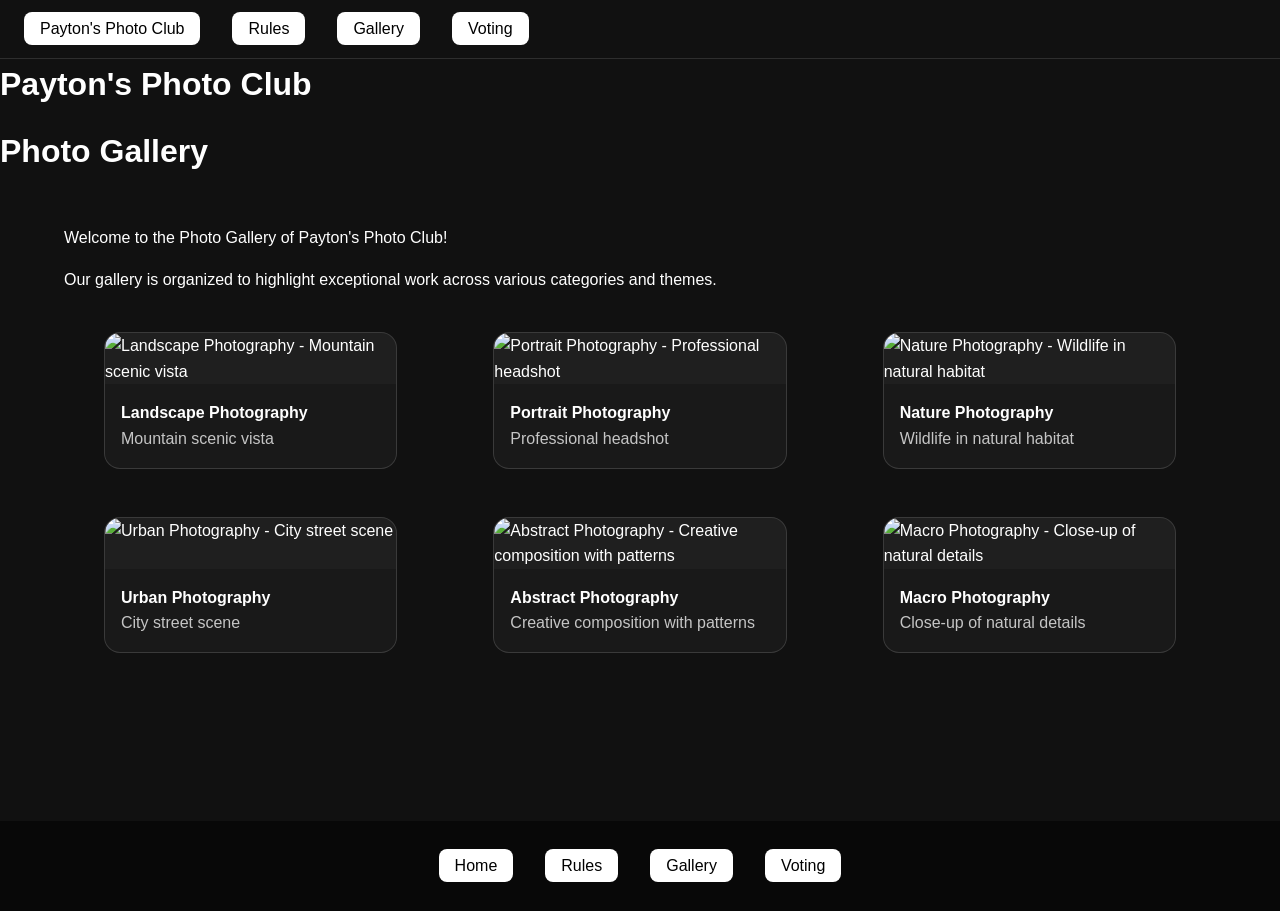
==== gallery.html @ 3445fbc1 "New changes" ====
<!DOCTYPE html>
<html lang="en">
<head>
  <meta charset="utf-8">
  <meta name="viewport" content="width=device-width, initial-scale=1">
  <title>Gallery - Payton's Photo Club</title>
  <link rel="stylesheet" href="https://use.typekit.net/uns5exl.css">
  <link rel="stylesheet" href="style.css">
  <script src="assets/footer-nav.js"></script>
</head>

<body>
  <header>
    <nav>
      <ul>
        <li><a href="index.htm">Payton's Photo Club</a></li>
        <li><a href="rule.html">Rules</a></li>
        <li><a href="gallery.html">Gallery</a></li>
        <li><a href="voting.html">Voting</a></li>
      </ul>
    </nav>
  </header>

  <h1>Payton's Photo Club</h1>
  <h1>Photo Gallery</h1>

  <section class="gallery-section">
    <p>Welcome to the Photo Gallery of Payton's Photo Club! </p>

    <p>Our gallery is organized to highlight exceptional work across various categories and themes. </p>

    <div class="gallery-grid gallery-grid-3">
      <figure class="gallery-item">
        <img src="https://via.placeholder.com/600x400?text=Landscape+Photography" alt="Landscape Photography - Mountain scenic vista" title="Landscape Photography - Mountain scenic vista">
        <figcaption>
          <span>Landscape Photography</span>
          <span>Mountain scenic vista</span>
        </figcaption>
      </figure>
      <figure class="gallery-item">
        <img src="https://via.placeholder.com/600x400?text=Portrait+Photography" alt="Portrait Photography - Professional headshot" title="Portrait Photography - Professional headshot">
        <figcaption>
          <span>Portrait Photography</span>
          <span>Professional headshot</span>
        </figcaption>
      </figure>
      <figure class="gallery-item">
        <img src="https://via.placeholder.com/600x400?text=Nature+Photography" alt="Nature Photography - Wildlife in natural habitat" title="Nature Photography - Wildlife in natural habitat">
        <figcaption>
          <span>Nature Photography</span>
          <span>Wildlife in natural habitat</span>
        </figcaption>
      </figure>
      <figure class="gallery-item">
        <img src="https://via.placeholder.com/600x400?text=Urban+Photography" alt="Urban Photography - City street scene" title="Urban Photography - City street scene">
        <figcaption>
          <span>Urban Photography</span>
          <span>City street scene</span>
        </figcaption>
      </figure>
      <figure class="gallery-item">
        <img src="https://via.placeholder.com/600x400?text=Abstract+Photography" alt="Abstract Photography - Creative composition with patterns" title="Abstract Photography - Creative composition with patterns">
        <figcaption>
          <span>Abstract Photography</span>
          <span>Creative composition with patterns</span>
        </figcaption>
      </figure>
      <figure class="gallery-item">
        <img src="https://via.placeholder.com/600x400?text=Macro+Photography" alt="Macro Photography - Close-up of natural details" title="Macro Photography - Close-up of natural details">
        <figcaption>
          <span>Macro Photography</span>
          <span>Close-up of natural details</span>
        </figcaption>
      </figure>
    </div>
  </section>

  <footer id="footer-nav"></footer>
</body>
</html>
---- style.css ----
body {
  margin: 0;
  padding: 0;
  font-family: "pacaembu-light", sans-serif;
  font-weight: 400;
  font-style: normal;
  background: #111;
  color: #fff;
  line-height: 1.6;
}

* {
  box-sizing: border-box;
}

h1, h2 {
  margin: 0 0 1rem;
}

h1 {
  font-family: "pacaembu-light", sans-serif;
  font-weight: 700;
}

p {
  margin: 0 0 1rem;
}

img {
  max-width: 100%;
  height: auto;
  display: block;
  margin: 0 auto;
}

body > section.gallery-section {
  padding: 2rem 1.5rem 4rem;
  max-width: 1200px;
  margin: 0 auto;
}

body > section.rules-section {
  padding: 2rem 1.5rem 4rem;
  max-width: 1200px;
  margin: 0 auto;
}

body > section.voting-form-section {
  padding: 2rem 1.5rem 4rem;
  max-width: 1200px;
  margin: 0 auto;
}

header {
  position: sticky;
  top: 0;
  background: #111;
  z-index: 100;
  padding: 1rem 1.5rem;
  border-bottom: 1px solid rgba(255, 255, 255, 0.12);
}

nav ul {
  list-style: none;
  margin: 0;
  padding: 0;
  display: flex;
  gap: 2rem;
}

nav li {
  margin: 0;
}

nav a {
  color: #000;
  text-decoration: none;
  font-family: "pacaembu-light", sans-serif;
  font-weight: 400;
  background: #fff;
  padding: 0.5rem 1rem;
  border-radius: 0.5rem;
  transition: background 0.3s;
}

nav a:hover,
nav a:focus {
  background: #ffcc00;
  color: #000;
}

footer {
  background: rgba(0, 0, 0, 0.5);
  padding: 2rem 1.5rem;
  text-align: center;
  margin-top: 4rem;
}

footer nav ul {
  justify-content: center;
}

.gallery-section h2 {
  max-width: 900px;
  margin: 1.5rem auto 2rem;
  color: #fff;
}

.gallery-grid {
  display: grid;
  gap: 1rem;
  margin: 1.5rem 0;
  grid-template-columns: repeat(auto-fit, minmax(220px, 1fr));
}

.gallery-grid.gallery-grid-2 {
  grid-template-columns: repeat(auto-fit, minmax(240px, 1fr));
}

.gallery-grid.gallery-grid-3 {
  grid-template-columns: repeat(auto-fit, minmax(280px, 1fr));
}

.gallery-grid.gallery-grid-5 {
  grid-template-columns: repeat(auto-fit, minmax(180px, 1fr));
}

.gallery-item {
  display: flex;
  flex-direction: column;
  background: rgba(255, 255, 255, 0.06);
  border: 1px solid rgba(255, 255, 255, 0.12);
  border-radius: 1rem;
  overflow: hidden;
}

.gallery-item img {
  width: 100%;
  height: auto;
  display: block;
  object-fit: cover;
}

.gallery-item figcaption {
  padding: 1rem;
  color: #fff;
  background: rgba(0, 0, 0, 0.2);
  margin-top: auto;
}

.gallery-item figcaption span:first-child {
  display: block;
  font-weight: 700;
  color: #fff;
}

.gallery-item figcaption span:last-child {
  color: rgba(255, 255, 255, 0.75);
}

.gallery-actions {
  display: flex;
  justify-content: space-between;
  align-items: center;
  gap: 1rem;
  margin: 2rem 0 1rem;
  flex-wrap: wrap;
}

.gallery-link {
  color: #ffcc00;
  text-decoration: none;
  font-weight: 700;
}

.gallery-link:hover,
.gallery-link:focus {
  text-decoration: underline;
}

.gallery-hero h1 {
  display: inline-block;
  border-top: 0.8rem solid rgba(255, 255, 255, 0.85);
  padding-top: 0.5rem;
  margin: 0 auto 1rem;
}

.gallery-intro {
  max-width: 900px;
  margin: 0 auto 2rem;
  color: #fff;
}

@media (max-width: 900px) {
  .gallery-actions {
    flex-direction: column;
    align-items: flex-start;
  }
}

@media (max-width: 600px) {
  body {
    padding: 0 0.75rem;
  }
  .gallery-section {
    padding: 1.5rem 0.75rem 3rem;
  }
  .rules-section {
    padding: 1.5rem 0.75rem 3rem;
  }
}
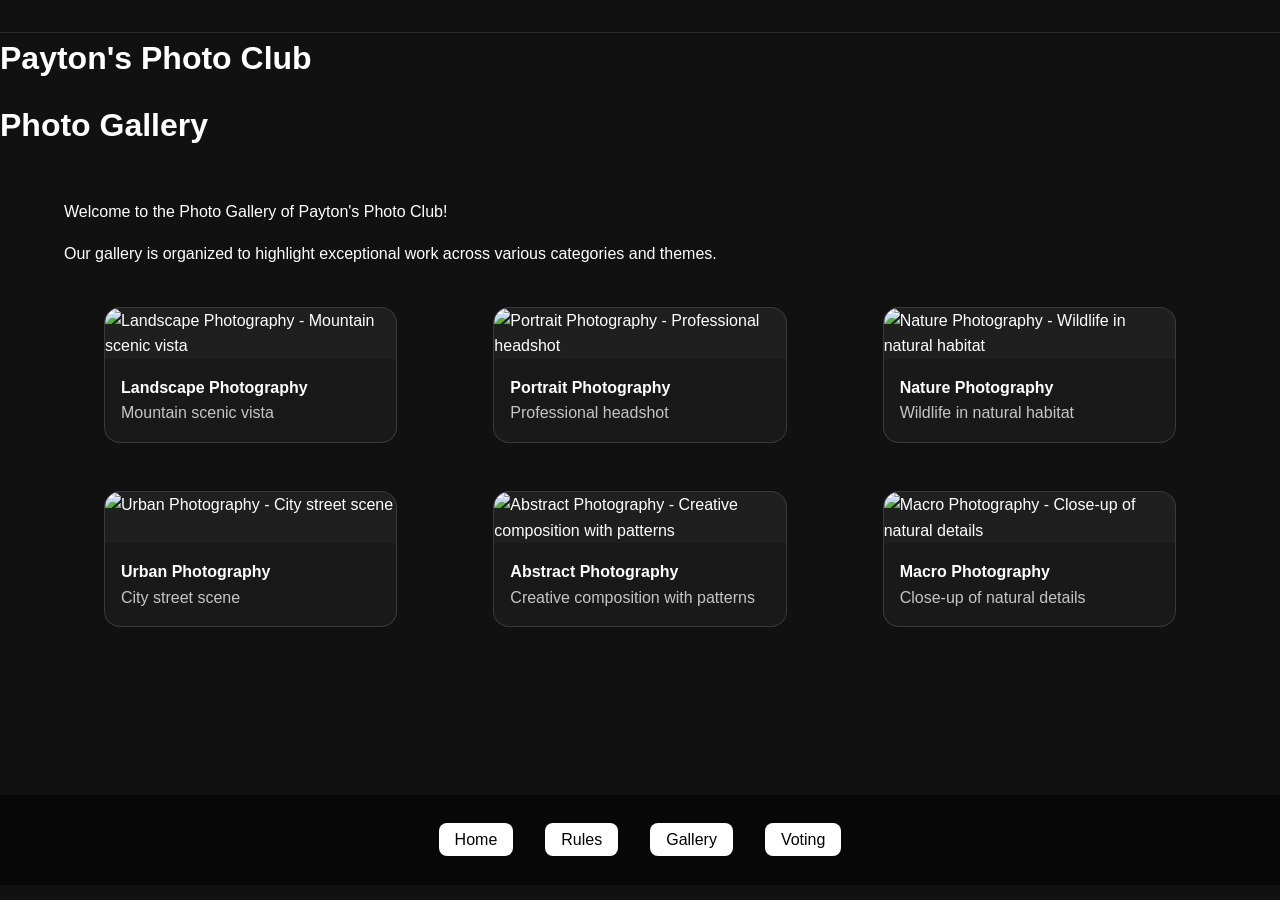
==== commit ead2ed17: "Add files via upload" ====
--- a/gallery.html
+++ b/gallery.html
@@ -1,80 +1,73 @@
-<!DOCTYPE html>
-<html lang="en">
-<head>
-  <meta charset="utf-8">
-  <meta name="viewport" content="width=device-width, initial-scale=1">
-  <title>Gallery - Payton's Photo Club</title>
-  <link rel="stylesheet" href="https://use.typekit.net/uns5exl.css">
-  <link rel="stylesheet" href="style.css">
-  <script src="assets/footer-nav.js"></script>
-</head>
-
-<body>
-  <header>
-    <nav>
-      <ul>
-        <li><a href="index.htm">Payton's Photo Club</a></li>
-        <li><a href="rule.html">Rules</a></li>
-        <li><a href="gallery.html">Gallery</a></li>
-        <li><a href="voting.html">Voting</a></li>
-      </ul>
-    </nav>
-  </header>
-
-  <h1>Payton's Photo Club</h1>
-  <h1>Photo Gallery</h1>
-
-  <section class="gallery-section">
-    <p>Welcome to the Photo Gallery of Payton's Photo Club! </p>
-
-    <p>Our gallery is organized to highlight exceptional work across various categories and themes. </p>
-
-    <div class="gallery-grid gallery-grid-3">
-      <figure class="gallery-item">
-        <img src="https://via.placeholder.com/600x400?text=Landscape+Photography" alt="Landscape Photography - Mountain scenic vista" title="Landscape Photography - Mountain scenic vista">
-        <figcaption>
-          <span>Landscape Photography</span>
-          <span>Mountain scenic vista</span>
-        </figcaption>
-      </figure>
-      <figure class="gallery-item">
-        <img src="https://via.placeholder.com/600x400?text=Portrait+Photography" alt="Portrait Photography - Professional headshot" title="Portrait Photography - Professional headshot">
-        <figcaption>
-          <span>Portrait Photography</span>
-          <span>Professional headshot</span>
-        </figcaption>
-      </figure>
-      <figure class="gallery-item">
-        <img src="https://via.placeholder.com/600x400?text=Nature+Photography" alt="Nature Photography - Wildlife in natural habitat" title="Nature Photography - Wildlife in natural habitat">
-        <figcaption>
-          <span>Nature Photography</span>
-          <span>Wildlife in natural habitat</span>
-        </figcaption>
-      </figure>
-      <figure class="gallery-item">
-        <img src="https://via.placeholder.com/600x400?text=Urban+Photography" alt="Urban Photography - City street scene" title="Urban Photography - City street scene">
-        <figcaption>
-          <span>Urban Photography</span>
-          <span>City street scene</span>
-        </figcaption>
-      </figure>
-      <figure class="gallery-item">
-        <img src="https://via.placeholder.com/600x400?text=Abstract+Photography" alt="Abstract Photography - Creative composition with patterns" title="Abstract Photography - Creative composition with patterns">
-        <figcaption>
-          <span>Abstract Photography</span>
-          <span>Creative composition with patterns</span>
-        </figcaption>
-      </figure>
-      <figure class="gallery-item">
-        <img src="https://via.placeholder.com/600x400?text=Macro+Photography" alt="Macro Photography - Close-up of natural details" title="Macro Photography - Close-up of natural details">
-        <figcaption>
-          <span>Macro Photography</span>
-          <span>Close-up of natural details</span>
-        </figcaption>
-      </figure>
-    </div>
-  </section>
-
-  <footer id="footer-nav"></footer>
-</body>
+<!DOCTYPE html>
+<html lang="en">
+<head>
+  <meta charset="utf-8">
+  <meta name="viewport" content="width=device-width, initial-scale=1">
+  <title>Gallery - Payton's Photo Club</title>
+  <meta name="description" content="The gallery page highlights past winners and member photography entries for Payton's Photo Club." />
+  <meta name="robots" content="index, follow" />
+  <link rel="stylesheet" href="https://use.typekit.net/uns5exl.css">
+  <link rel="stylesheet" href="style.css">
+  <script src="./assets/footer-nav.js" defer></script>
+</head>
+
+<body>
+  <header id="site-header"></header>
+
+  <h1>Payton's Photo Club</h1>
+  <h1>Photo Gallery</h1>
+
+  <section class="gallery-section">
+    <p>Welcome to the Photo Gallery of Payton's Photo Club! </p>
+
+    <p>Our gallery is organized to highlight exceptional work across various categories and themes. </p>
+
+    <div class="gallery-grid gallery-grid-3">
+      <figure class="gallery-item">
+        <img src="https://via.placeholder.com/600x400?text=Landscape+Photography" alt="Landscape Photography - Mountain scenic vista" title="Landscape Photography - Mountain scenic vista">
+        <figcaption>
+          <span>Landscape Photography</span>
+          <span>Mountain scenic vista</span>
+        </figcaption>
+      </figure>
+      <figure class="gallery-item">
+        <img src="https://via.placeholder.com/600x400?text=Portrait+Photography" alt="Portrait Photography - Professional headshot" title="Portrait Photography - Professional headshot">
+        <figcaption>
+          <span>Portrait Photography</span>
+          <span>Professional headshot</span>
+        </figcaption>
+      </figure>
+      <figure class="gallery-item">
+        <img src="https://via.placeholder.com/600x400?text=Nature+Photography" alt="Nature Photography - Wildlife in natural habitat" title="Nature Photography - Wildlife in natural habitat">
+        <figcaption>
+          <span>Nature Photography</span>
+          <span>Wildlife in natural habitat</span>
+        </figcaption>
+      </figure>
+      <figure class="gallery-item">
+        <img src="https://via.placeholder.com/600x400?text=Urban+Photography" alt="Urban Photography - City street scene" title="Urban Photography - City street scene">
+        <figcaption>
+          <span>Urban Photography</span>
+          <span>City street scene</span>
+        </figcaption>
+      </figure>
+      <figure class="gallery-item">
+        <img src="https://via.placeholder.com/600x400?text=Abstract+Photography" alt="Abstract Photography - Creative composition with patterns" title="Abstract Photography - Creative composition with patterns">
+        <figcaption>
+          <span>Abstract Photography</span>
+          <span>Creative composition with patterns</span>
+        </figcaption>
+      </figure>
+      <figure class="gallery-item">
+        <img src="https://via.placeholder.com/600x400?text=Macro+Photography" alt="Macro Photography - Close-up of natural details" title="Macro Photography - Close-up of natural details">
+        <figcaption>
+          <span>Macro Photography</span>
+          <span>Close-up of natural details</span>
+        </figcaption>
+      </figure>
+    </div>
+  </section>
+
+  <footer id="footer-nav"></footer>
+</body>
 </html>
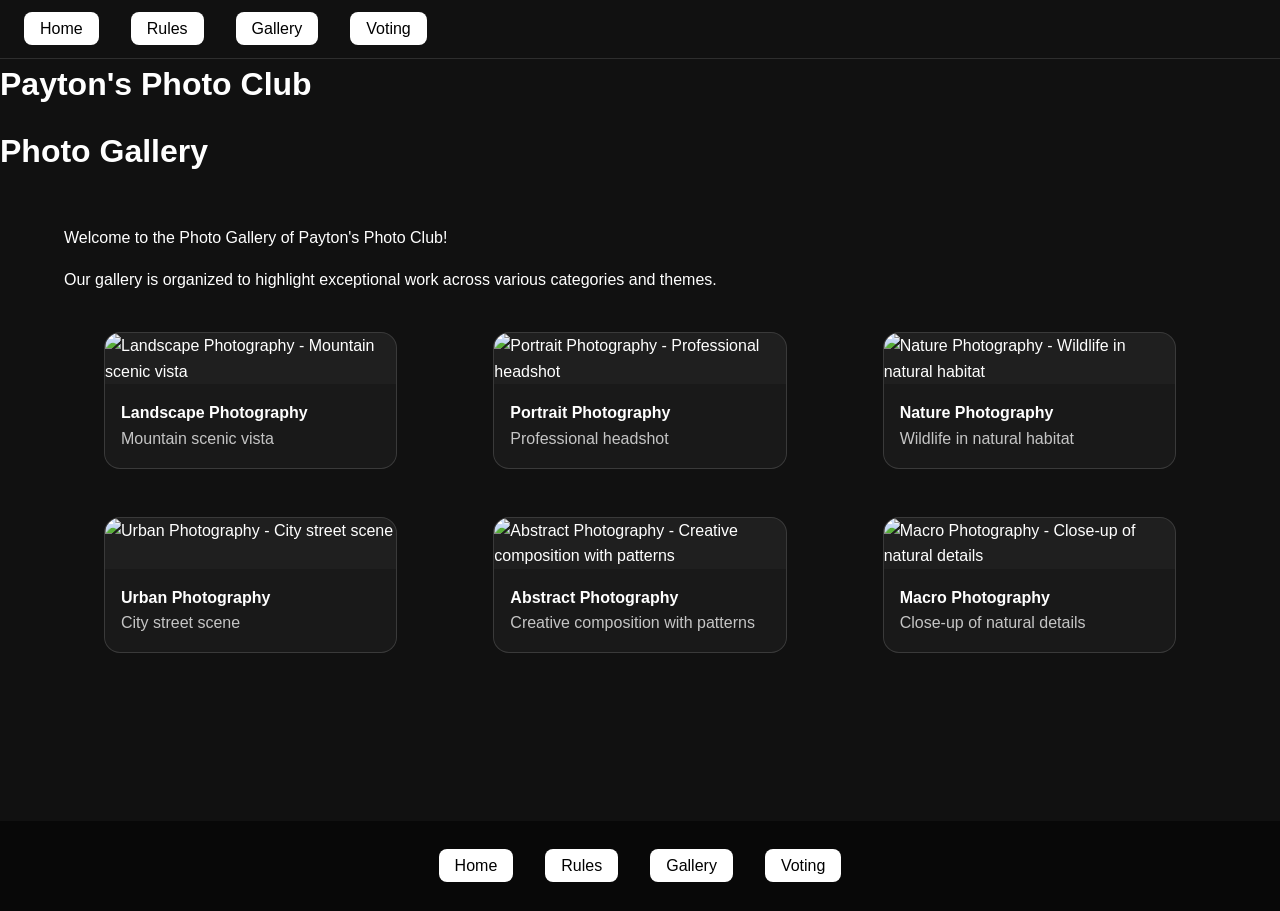
==== commit d7ecdc1e: "Add navigation menu to gallery page" ====
--- a/gallery.html
+++ b/gallery.html
@@ -8,11 +8,19 @@
   <meta name="robots" content="index, follow" />
   <link rel="stylesheet" href="https://use.typekit.net/uns5exl.css">
   <link rel="stylesheet" href="style.css">
-  <script src="./assets/footer-nav.js" defer></script>
+  <script src="assets/footer-nav.js" defer></script>
 </head>
 
-<body>
-  <header id="site-header"></header>
+<header id="site-header">
+  <nav>
+    <ul>
+      <li><a href="index.htm">Home</a></li>
+      <li><a href="rule.html">Rules</a></li>
+      <li><a href="gallery.html">Gallery</a></li>
+      <li><a href="voting.html">Voting</a></li>
+    </ul>
+  </nav>
+</header>
 
   <h1>Payton's Photo Club</h1>
   <h1>Photo Gallery</h1>
@@ -70,4 +78,4 @@
 
   <footer id="footer-nav"></footer>
 </body>
-</html>+</html>
